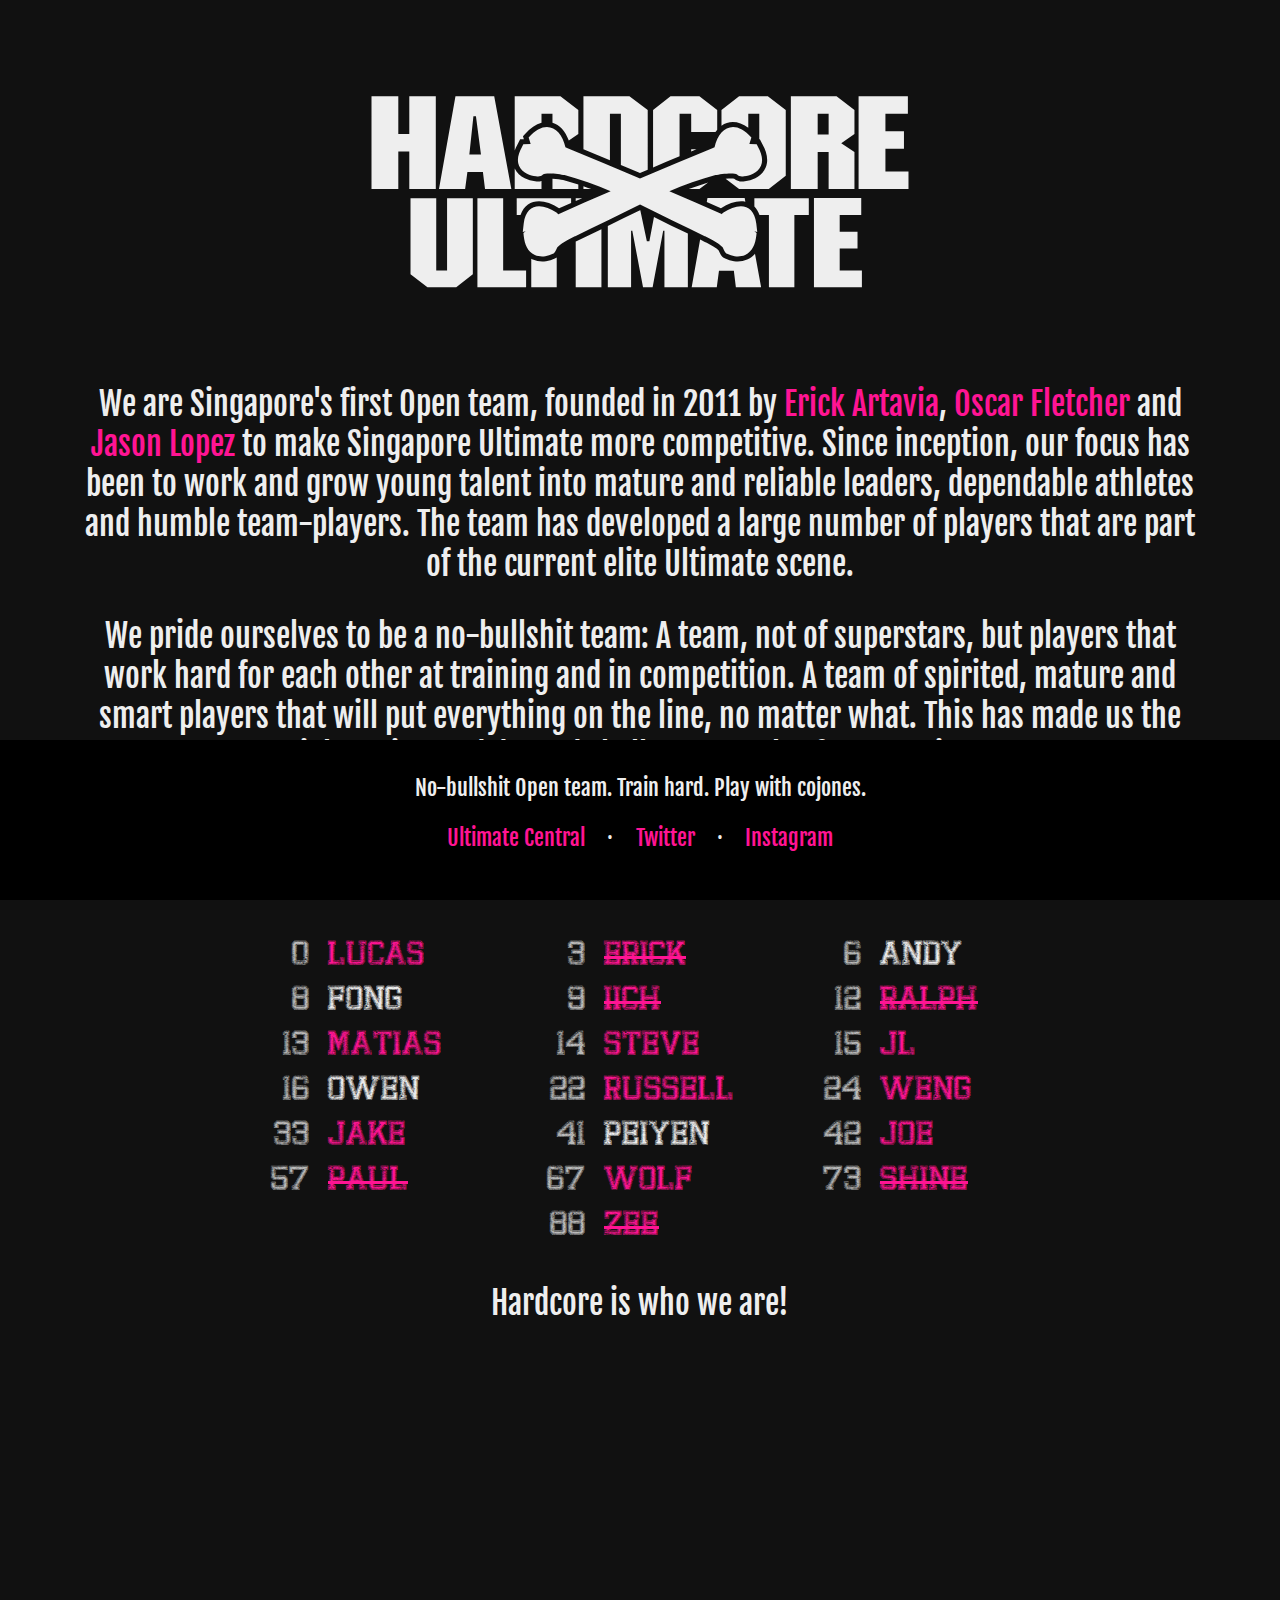
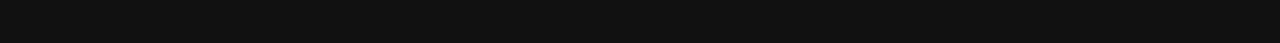
==== index.html @ 8d60739c "Added Joe #42" ====
<!DOCTYPE html>
<html lang="en">
	<head>
		<meta name="viewport" content="width=device-width">
		<meta charset="utf-8" />
		<title>Hardcore Ultimate</title>
		<link href="https://fonts.googleapis.com/css?family=Fjalla+One" rel="stylesheet">
		<style>
		@font-face {
			font-family: 'Bandung HardcoreGP';
			font-style: normal;
			font-weight: normal;
			src: local('Bandung HardcoreGP'), url('./fonts/Bandung Hardcore GP.woff') format('woff');
		}
		</style>
			
		<style>
			html {
				font-family: 'Fjalla One', 'Avenir Next', 'Helvetica Neue', 'Arial', sans-serif;
				background-color: #111;
				color: #eee;
				font-size: 1.125rem;
				line-height: 1.25;}
			@media screen and (min-width: 25rem) {html {font-size: 1.5rem;}}
			@media screen and (min-width: 40rem) {html {font-size: 2rem;}}
			body {
				margin-bottom: 10rem;}
			h1, h2 {
				font-family: "Bandung HardcoreGP";
				color: #bbb;
				font-weight: normal;}
			h2 {
				font-size: 2rem;
				margin: 1em 0 0.25em;}
			ul {
				list-style: none;
				margin: 0 auto;
				padding: 0;}
			li {
				margin: 0 auto;
				padding: 0;}
			a {
				color: deeppink;
				text-decoration: none;}
			
			.wrapper {
				text-align: center;
				width: 90%;
				max-width: 48rem;
				margin: 0 auto;}
			.footer {
				padding: 0.5em 0 1.5rem;
				font-size: 0.7em;
				background-color: #000;
				position: fixed;
				bottom: 0;
				left: 0;
				width: 100%;}
			
			.intro h1 {
				margin: 3rem 0;
				height: 6rem;
				background-image: url('./logo-header.svg');
				background-size: contain;
				background-repeat: no-repeat;
				background-position: center;
				color: transparent;}
			
			.roster ul {
				font-family: "Bandung HardcoreGP";
				font-weight: normal;
				font-size: 1.125rem;
				display: flex;
				justify-content: center;
				flex-wrap: wrap;
				text-align: left;
				max-width: 23em;}
			.roster li {
				margin: auto;
				width: 6em;
				vertical-align: bottom;}
			.roster .no {
				vertical-align: bottom;
				display: inline-block;
				width: 1.5em;
				text-align: right;
				color: #bbb;
				padding-right: 0.5em;}
			
			.footer ul {
				display: flex;
				justify-content: center;}
			.footer li {
				margin: 0;}
			.footer li:after {
				padding: 0 1em;
				content: "\00B7";}
			.footer li:last-child:after {
				content: "";
				padding: 0;}
				
		</style>
	</head>
	<body>
		<div class="wrapper intro">
			<h1>Hardcore Ultimate</h1>
			<p>We are Singapore's first Open team, founded in 2011 by <a href="http://ultimatecentral.com/u/erick-artavia">Erick Artavia</a>, <a href="http://ultimatecentral.com/u/oscar-fletcher">Oscar Fletcher</a> and <a href="http://ultimatecentral.com/u/jason-lopez">Jason Lopez</a> to make Singapore Ultimate more competitive. Since inception, our focus has been to work and grow young talent into mature and reliable leaders, dependable athletes and humble team-players. The team has developed a large number of players that are part of the current elite Ultimate scene.</p>
			<p>We pride ourselves to be a no-bullshit team: A team, not of superstars, but players that work hard for each other at training and in competition. A team of spirited, mature and smart players that will put everything on the line, no matter what. This has made us the tight, gritty and dogged challenger to play for or against.</p>
		</div>
		
		<div class="wrapper roster">
			<h2>2017 Roster</h2>
			<ul>
				<li><span class="no">0</span><a href="http://ultimatecentral.com/u/lucas-tiong">Lucas</a></li>
				<li><span class="no">3</span><a href="http://ultimatecentral.com/u/erick-artavia"><strike>Erick</strike></a></li>
				<li><span class="no">6</span>Andy</li>
				<li><span class="no">8</span>Fong</li>
				<li><span class="no">9</span><a href="http://ultimatecentral.com/u/iichiro-kawase"><strike>Iich</strike></a></li>
				<li><span class="no">12</span><a href="http://ultimatecentral.com/u/ralph-pay"><strike>Ralph</strike></a></li>
				<li><span class="no">13</span><a href="http://ultimatecentral.com/u/matias-autio">Matias</a></li>
				<li><span class="no">14</span><a href="http://ultimatecentral.com/u/steve-loh">Steve</a></li>
				<li><span class="no">15</span><a href="http://ultimatecentral.com/u/tan-jian-liang">JL</a></li>
				<li><span class="no">16</span>Owen</li>
				<li><span class="no">22</span><a href="http://ultimatecentral.com/u/russell-tay">Russell</a></li>
				<li><span class="no">24</span><a href="http://ultimatecentral.com/u/weng-howe-quah">Weng</a></li>
				<li><span class="no">33</span><a href="http://ultimatecentral.com/u/jake-bell">Jake</a></li>
				<li><span class="no">41</span>Peiyen</li>
				<li><span class="no">42</span><a href="http://ultimatecentral.com/u/dharanidharan-ramamurthy">Joe</a></li>
				<li><span class="no">57</span><a href="http://ultimatecentral.com/u/paul-riley"><strike>Paul</strike></a></li>
				<li><span class="no">67</span><a href="http://ultimatecentral.com/u/wolfgang-maehr">Wolf</a></li>
				<li><span class="no">73</span><a href="http://ultimatecentral.com/u/kevin-shine-lee"><strike>Shine</strike></a></li>
				<li><span class="no">88</span><a href="http://ultimatecentral.com/u/zebedee-abella"><strike>Zee</strike></a></li>
			</ul>
			<p>Hardcore is who we are!</p>
		</div>
		
		<div class="footer">
			<div class="wrapper">
				<p>No-bullshit Open team. Train hard. Play with cojones.</p>
				<ul>
					<li><a href="http://ultimatecentral.com/t/hardcore-ultimate-1">Ultimate Central</a></li>
					<li><a href="http://www.twitter.com/HCulti" target="_blank">Twitter</a></li>
					<li><a href="https://www.instagram.com/hardcore_ultimate/">Instagram</a></li>
				</ul>
			</div>
		</div>
	</body>
</html>
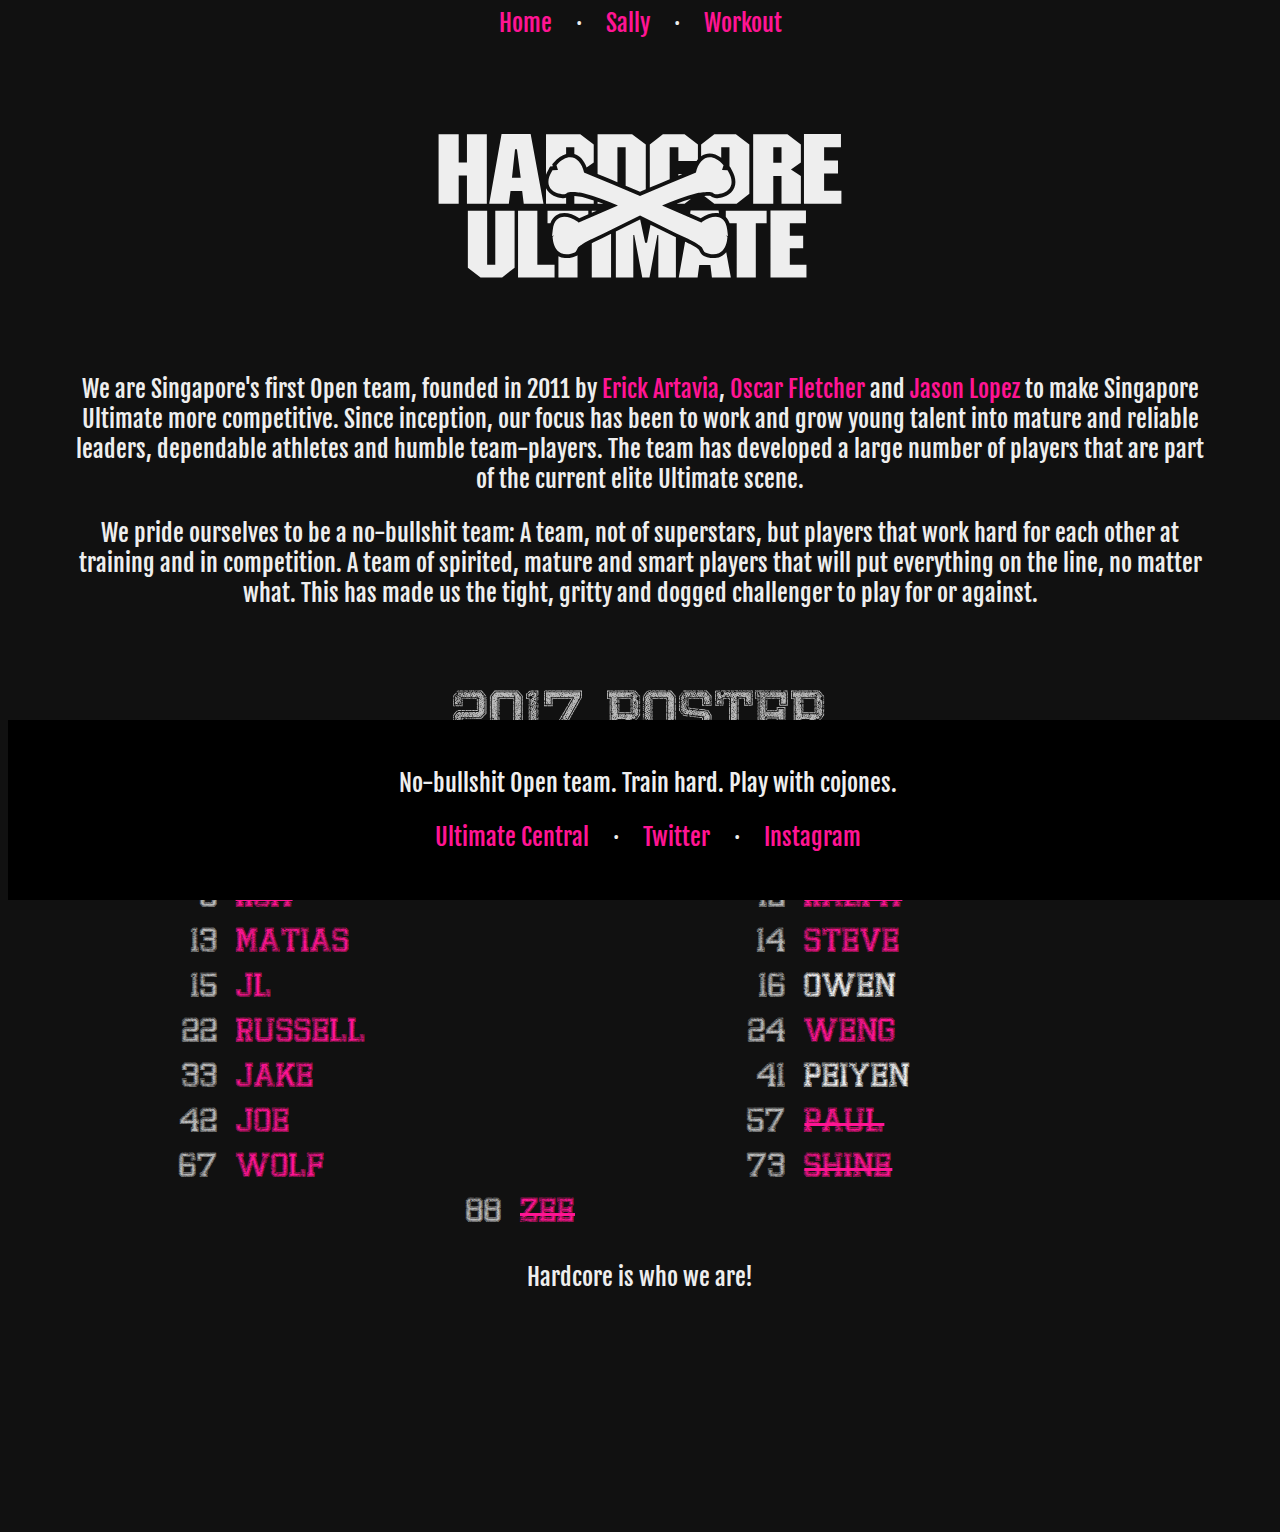
==== commit dee461bc: "added workout & sally" ====
--- a/index.html
+++ b/index.html
@@ -1,108 +1,20 @@
 <!DOCTYPE html>
 <html lang="en">
 	<head>
-		<meta name="viewport" content="width=device-width">
+		<!--<meta name="viewport" content="width=device-width, initial-scale=1">-->
 		<meta charset="utf-8" />
-		<title>Hardcore Ultimate</title>
+		<title>HC Ultimate</title>
 		<link href="https://fonts.googleapis.com/css?family=Fjalla+One" rel="stylesheet">
-		<style>
-		@font-face {
-			font-family: 'Bandung HardcoreGP';
-			font-style: normal;
-			font-weight: normal;
-			src: local('Bandung HardcoreGP'), url('./fonts/Bandung Hardcore GP.woff') format('woff');
-		}
-		</style>
-			
-		<style>
-			html {
-				font-family: 'Fjalla One', 'Avenir Next', 'Helvetica Neue', 'Arial', sans-serif;
-				background-color: #111;
-				color: #eee;
-				font-size: 1.125rem;
-				line-height: 1.25;}
-			@media screen and (min-width: 25rem) {html {font-size: 1.5rem;}}
-			@media screen and (min-width: 40rem) {html {font-size: 2rem;}}
-			body {
-				margin-bottom: 10rem;}
-			h1, h2 {
-				font-family: "Bandung HardcoreGP";
-				color: #bbb;
-				font-weight: normal;}
-			h2 {
-				font-size: 2rem;
-				margin: 1em 0 0.25em;}
-			ul {
-				list-style: none;
-				margin: 0 auto;
-				padding: 0;}
-			li {
-				margin: 0 auto;
-				padding: 0;}
-			a {
-				color: deeppink;
-				text-decoration: none;}
-			
-			.wrapper {
-				text-align: center;
-				width: 90%;
-				max-width: 48rem;
-				margin: 0 auto;}
-			.footer {
-				padding: 0.5em 0 1.5rem;
-				font-size: 0.7em;
-				background-color: #000;
-				position: fixed;
-				bottom: 0;
-				left: 0;
-				width: 100%;}
-			
-			.intro h1 {
-				margin: 3rem 0;
-				height: 6rem;
-				background-image: url('./logo-header.svg');
-				background-size: contain;
-				background-repeat: no-repeat;
-				background-position: center;
-				color: transparent;}
-			
-			.roster ul {
-				font-family: "Bandung HardcoreGP";
-				font-weight: normal;
-				font-size: 1.125rem;
-				display: flex;
-				justify-content: center;
-				flex-wrap: wrap;
-				text-align: left;
-				max-width: 23em;}
-			.roster li {
-				margin: auto;
-				width: 6em;
-				vertical-align: bottom;}
-			.roster .no {
-				vertical-align: bottom;
-				display: inline-block;
-				width: 1.5em;
-				text-align: right;
-				color: #bbb;
-				padding-right: 0.5em;}
-			
-			.footer ul {
-				display: flex;
-				justify-content: center;}
-			.footer li {
-				margin: 0;}
-			.footer li:after {
-				padding: 0 1em;
-				content: "\00B7";}
-			.footer li:last-child:after {
-				content: "";
-				padding: 0;}
-				
-		</style>
+		<link rel="stylesheet" href="main.css" />
 	</head>
 	<body>
 		<div class="wrapper intro">
+			<ul class="nav">
+				<li><a href="index.html" title="Home">Home</a></li>
+				<li><a href="sally.html" title="Home">Sally</a></li>
+				<li><a href="workout.html#hardcore are we" title="Workout">Workout</a></li>
+			</ul>
+
 			<h1>Hardcore Ultimate</h1>
 			<p>We are Singapore's first Open team, founded in 2011 by <a href="http://ultimatecentral.com/u/erick-artavia">Erick Artavia</a>, <a href="http://ultimatecentral.com/u/oscar-fletcher">Oscar Fletcher</a> and <a href="http://ultimatecentral.com/u/jason-lopez">Jason Lopez</a> to make Singapore Ultimate more competitive. Since inception, our focus has been to work and grow young talent into mature and reliable leaders, dependable athletes and humble team-players. The team has developed a large number of players that are part of the current elite Ultimate scene.</p>
 			<p>We pride ourselves to be a no-bullshit team: A team, not of superstars, but players that work hard for each other at training and in competition. A team of spirited, mature and smart players that will put everything on the line, no matter what. This has made us the tight, gritty and dogged challenger to play for or against.</p>
@@ -146,3 +58,6 @@
 		</div>
 	</body>
 </html>
+
+
+
--- a/main.css
+++ b/main.css
@@ -0,0 +1,120 @@
+@font-face {
+	font-family: 'Bandung HardcoreGP';
+	font-style: normal;
+	font-weight: normal;
+	src: local('Bandung HardcoreGP'), url('./fonts/Bandung%20Hardcore%20GP.woff') format('woff');
+}
+
+html {
+	font-family: 'Fjalla One', 'Avenir Next', 'Helvetica Neue', 'Arial', sans-serif;
+	background-color: #111;
+	color: #eee;
+	font-size: 24px;
+	line-height: 1.25;}
+body {
+	margin-bottom: 10rem;}
+h1, h2 {
+	color: #bbb;
+	font-weight: normal;}
+h2 {
+	font-family: "Bandung HardcoreGP";
+	font-size: 3rem;
+	margin: 1em 0 0.25em;}
+ul {
+	list-style: none;
+	margin: 0;
+	padding: 0;}
+li {
+	margin: 0;
+	padding: 0;}
+a {
+	color: deeppink;
+	text-decoration: none;}
+
+input {
+	width: 90%;
+	margin: 0 auto;
+	max-width: 18rem;
+	font-size: 1.5rem;
+	text-align: center;
+	background-color: #000;
+	border: 0;
+	border-radius: 0.25rem;
+	box-shadow: inset 0 0 0.125rem 0.125rem rgba(255, 255, 255, 0.2);
+	padding: 0.25em;
+	color: #fff;
+	text-transform: uppercase;}
+
+
+/* THEME */
+
+.wrapper {
+	text-align: center;
+	width: 90%;
+	max-width: 48rem;
+	margin: 0 auto;}
+.footer {
+	padding: 1rem 0 2rem;
+	background-color: #000;
+	position: fixed;
+	bottom: 0;
+	width: 100%;}
+
+.intro h1 {
+	margin: 4rem 0;
+	height: 6rem;
+	background-image: url('./logo-header.svg');
+	background-size: contain;
+	background-repeat: no-repeat;
+	background-position: center;
+	color: transparent;}
+
+.nav,
+.footer ul {
+	display: flex;
+	justify-content: center;}
+.nav li:after,
+.footer li:after {
+	padding: 0 1em;
+	content: "\00B7";}
+.nav li:last-child:after,
+.footer li:last-child:after {
+	content: "";
+	padding: 0;}
+
+/* INDEX */
+
+.roster ul {
+	font-family: "Bandung HardcoreGP";
+	font-weight: normal;
+	font-size: 1.5rem;
+	display: flex;
+	justify-content: center;
+	flex-wrap: wrap;
+	text-align: left;}
+.roster li {
+	margin: auto;
+	width: 16rem;
+	vertical-align: bottom;}
+.roster .no {
+	vertical-align: bottom;
+	display: inline-block;
+	width: 1.5em;
+	text-align: right;
+	color: #bbb;
+	padding-right: 0.5em;}
+
+/* WORKOUT */
+
+#exercise {
+	width: 10em;
+	margin: 3rem auto 0;
+	font-size: 1.5em;
+	text-align: left;}
+#exercise li {
+	margin-bottom: 0.25em;}
+#exercise .letter {
+	display: inline-block;
+	width: 2em;}
+#exercise .exercise {
+	font-weight: 100;}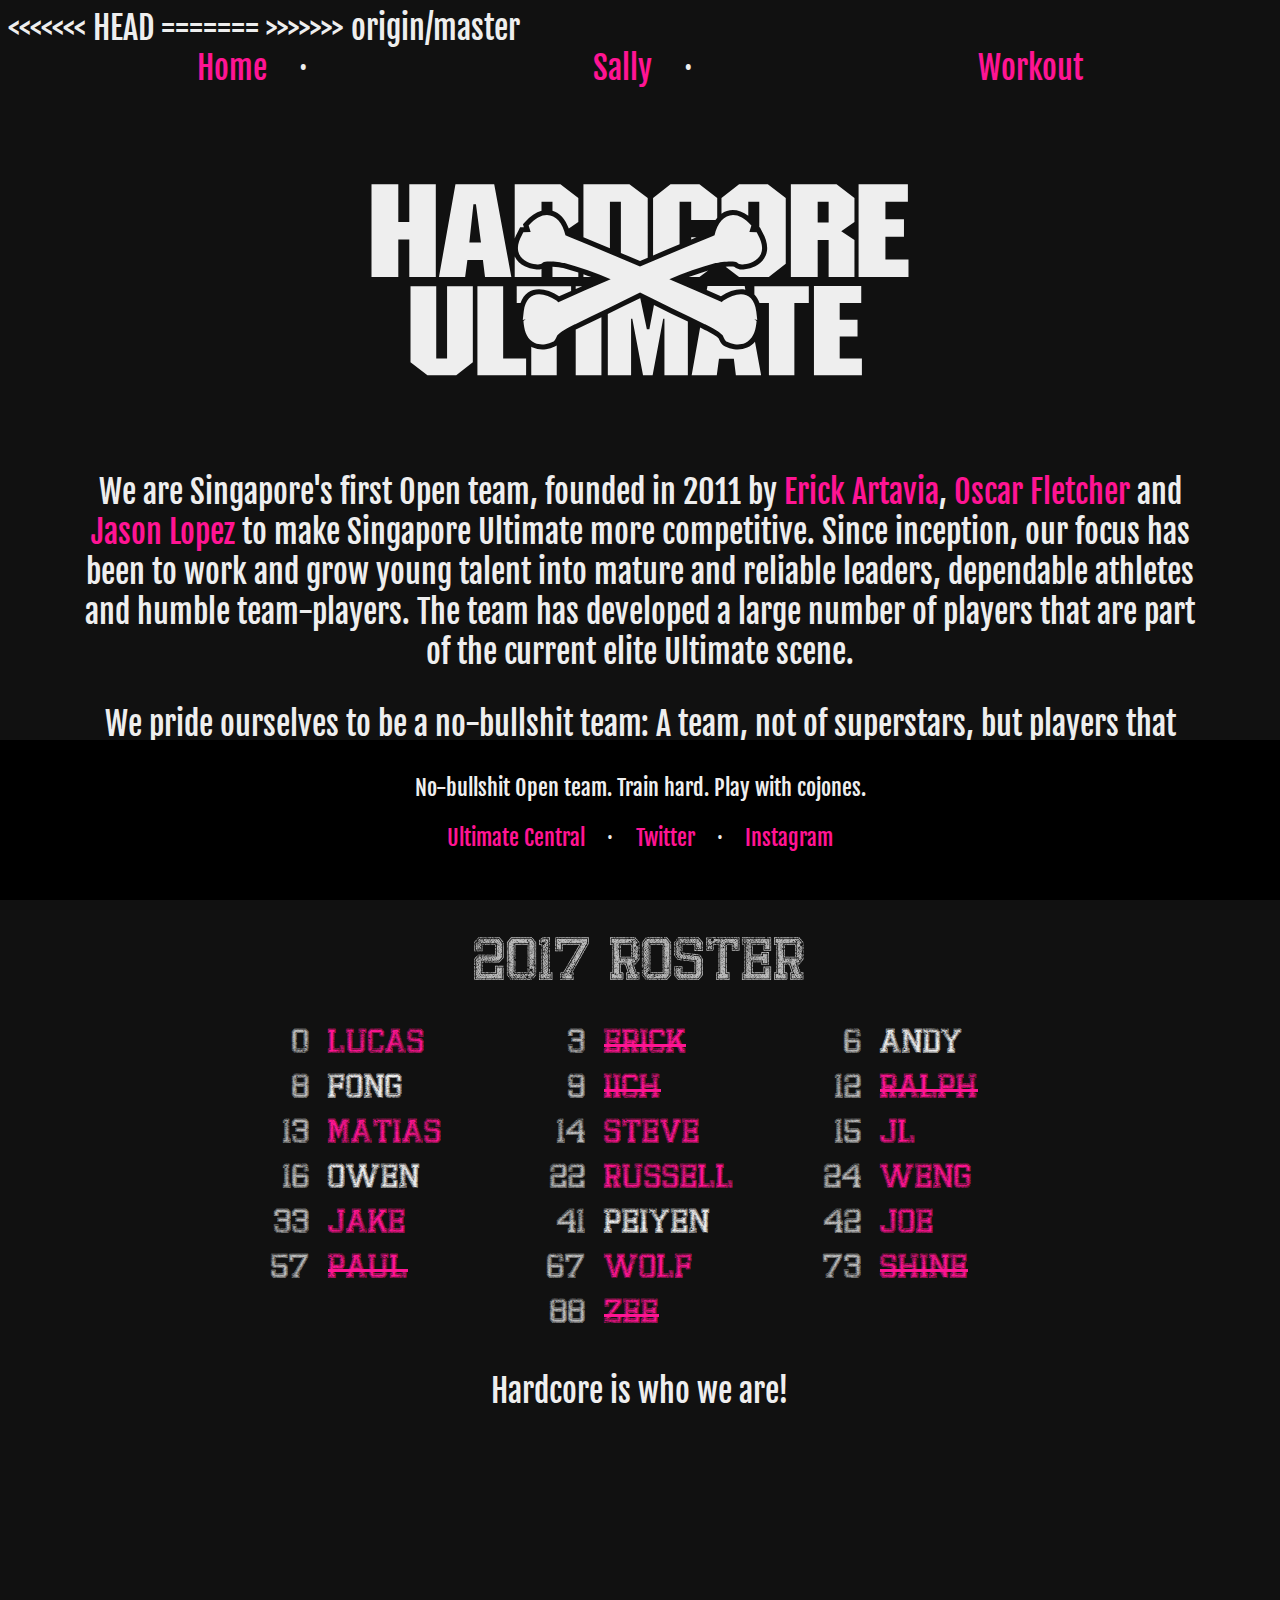
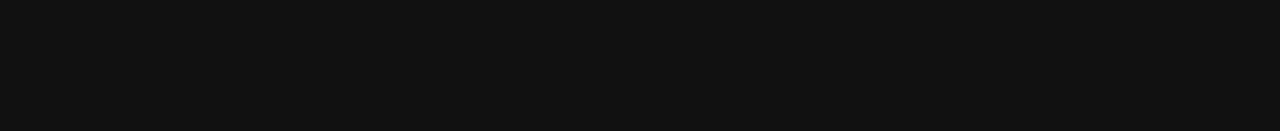
==== commit 12f27444: "Merge remote-tracking branch 'origin/master'" ====
--- a/index.html
+++ b/index.html
@@ -1,11 +1,109 @@
 <!DOCTYPE html>
 <html lang="en">
 	<head>
-		<!--<meta name="viewport" content="width=device-width, initial-scale=1">-->
+		<meta name="viewport" content="width=device-width">
 		<meta charset="utf-8" />
 		<title>HC Ultimate</title>
 		<link href="https://fonts.googleapis.com/css?family=Fjalla+One" rel="stylesheet">
+<<<<<<< HEAD
 		<link rel="stylesheet" href="main.css" />
+=======
+		<style>
+		@font-face {
+			font-family: 'Bandung HardcoreGP';
+			font-style: normal;
+			font-weight: normal;
+			src: local('Bandung HardcoreGP'), url('./fonts/Bandung Hardcore GP.woff') format('woff');
+		}
+		</style>
+			
+		<style>
+			html {
+				font-family: 'Fjalla One', 'Avenir Next', 'Helvetica Neue', 'Arial', sans-serif;
+				background-color: #111;
+				color: #eee;
+				font-size: 1.125rem;
+				line-height: 1.25;}
+			@media screen and (min-width: 25rem) {html {font-size: 1.5rem;}}
+			@media screen and (min-width: 40rem) {html {font-size: 2rem;}}
+			body {
+				margin-bottom: 10rem;}
+			h1, h2 {
+				font-family: "Bandung HardcoreGP";
+				color: #bbb;
+				font-weight: normal;}
+			h2 {
+				font-size: 2rem;
+				margin: 1em 0 0.25em;}
+			ul {
+				list-style: none;
+				margin: 0 auto;
+				padding: 0;}
+			li {
+				margin: 0 auto;
+				padding: 0;}
+			a {
+				color: deeppink;
+				text-decoration: none;}
+			
+			.wrapper {
+				text-align: center;
+				width: 90%;
+				max-width: 48rem;
+				margin: 0 auto;}
+			.footer {
+				padding: 0.5em 0 1.5rem;
+				font-size: 0.7em;
+				background-color: #000;
+				position: fixed;
+				bottom: 0;
+				left: 0;
+				width: 100%;}
+			
+			.intro h1 {
+				margin: 3rem 0;
+				height: 6rem;
+				background-image: url('./logo-header.svg');
+				background-size: contain;
+				background-repeat: no-repeat;
+				background-position: center;
+				color: transparent;}
+			
+			.roster ul {
+				font-family: "Bandung HardcoreGP";
+				font-weight: normal;
+				font-size: 1.125rem;
+				display: flex;
+				justify-content: center;
+				flex-wrap: wrap;
+				text-align: left;
+				max-width: 23em;}
+			.roster li {
+				margin: auto;
+				width: 6em;
+				vertical-align: bottom;}
+			.roster .no {
+				vertical-align: bottom;
+				display: inline-block;
+				width: 1.5em;
+				text-align: right;
+				color: #bbb;
+				padding-right: 0.5em;}
+			
+			.footer ul {
+				display: flex;
+				justify-content: center;}
+			.footer li {
+				margin: 0;}
+			.footer li:after {
+				padding: 0 1em;
+				content: "\00B7";}
+			.footer li:last-child:after {
+				content: "";
+				padding: 0;}
+				
+		</style>
+>>>>>>> origin/master
 	</head>
 	<body>
 		<div class="wrapper intro">
@@ -58,6 +156,3 @@
 		</div>
 	</body>
 </html>
-
-
-
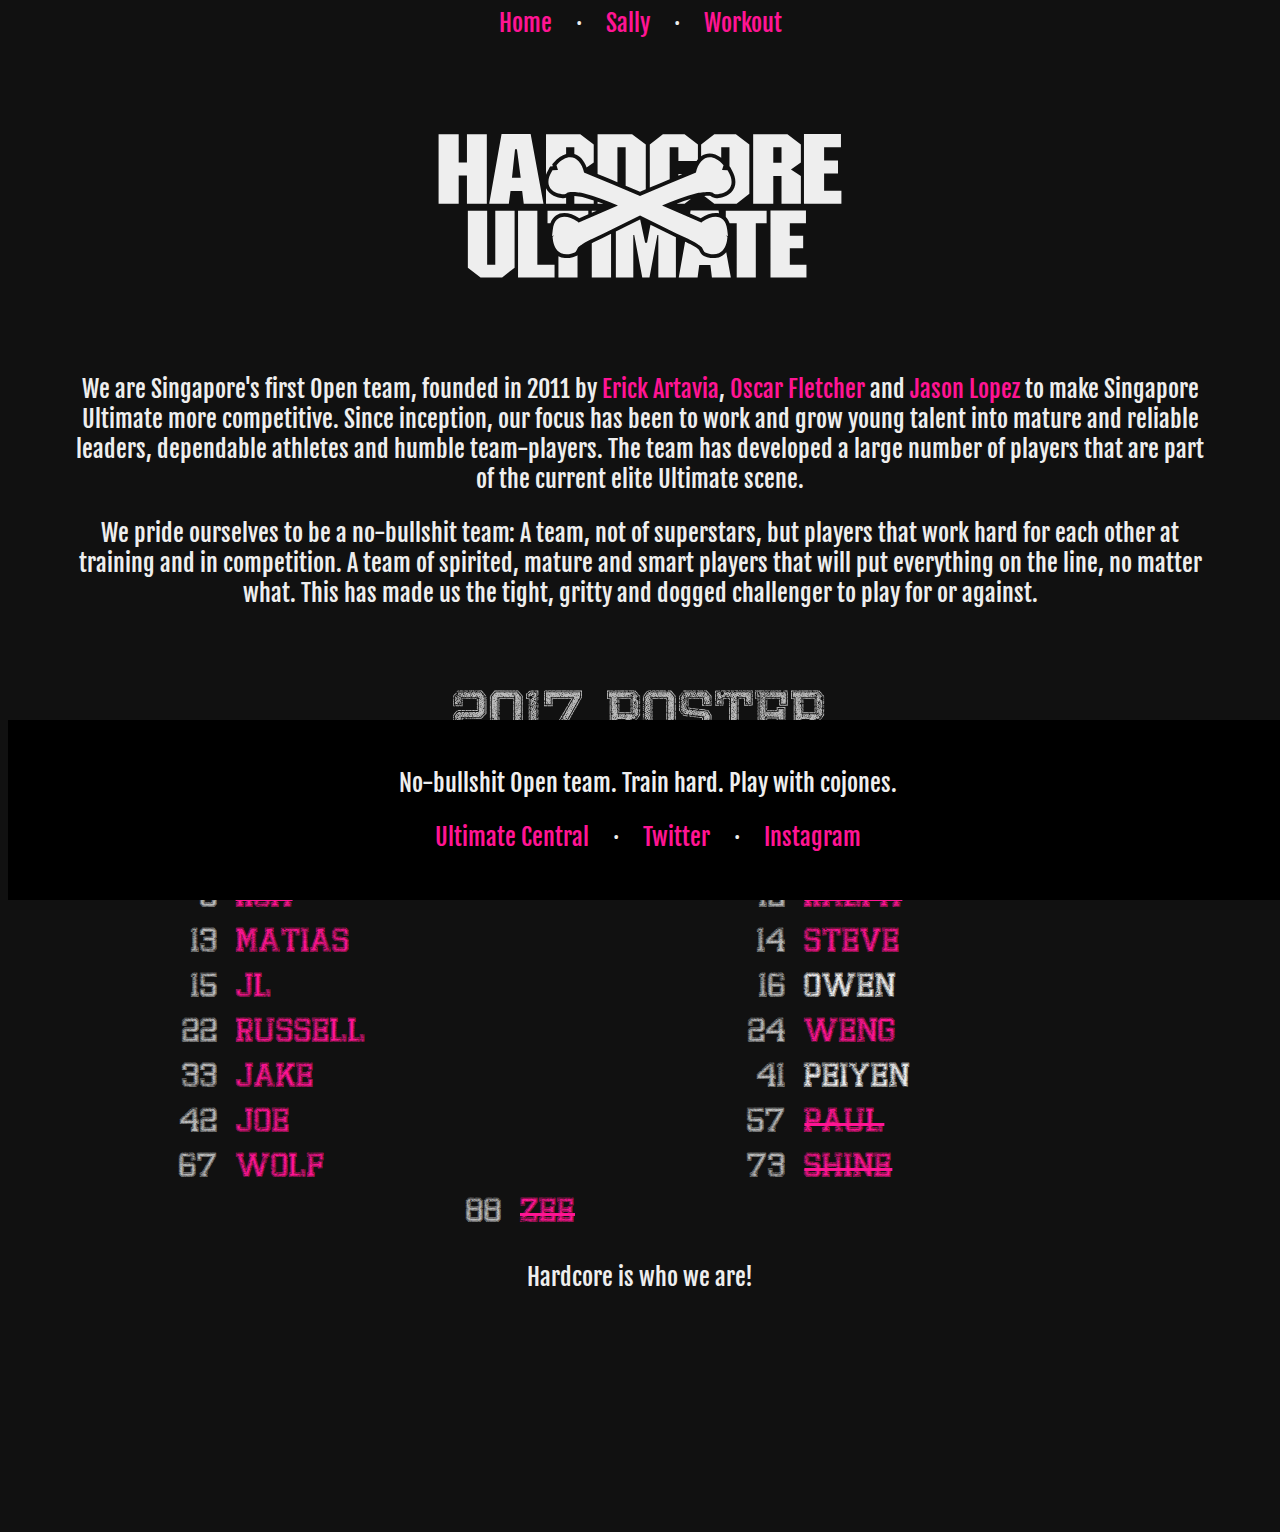
==== commit 0289e397: "fixed merge" ====
--- a/index.html
+++ b/index.html
@@ -5,105 +5,7 @@
 		<meta charset="utf-8" />
 		<title>HC Ultimate</title>
 		<link href="https://fonts.googleapis.com/css?family=Fjalla+One" rel="stylesheet">
-<<<<<<< HEAD
 		<link rel="stylesheet" href="main.css" />
-=======
-		<style>
-		@font-face {
-			font-family: 'Bandung HardcoreGP';
-			font-style: normal;
-			font-weight: normal;
-			src: local('Bandung HardcoreGP'), url('./fonts/Bandung Hardcore GP.woff') format('woff');
-		}
-		</style>
-			
-		<style>
-			html {
-				font-family: 'Fjalla One', 'Avenir Next', 'Helvetica Neue', 'Arial', sans-serif;
-				background-color: #111;
-				color: #eee;
-				font-size: 1.125rem;
-				line-height: 1.25;}
-			@media screen and (min-width: 25rem) {html {font-size: 1.5rem;}}
-			@media screen and (min-width: 40rem) {html {font-size: 2rem;}}
-			body {
-				margin-bottom: 10rem;}
-			h1, h2 {
-				font-family: "Bandung HardcoreGP";
-				color: #bbb;
-				font-weight: normal;}
-			h2 {
-				font-size: 2rem;
-				margin: 1em 0 0.25em;}
-			ul {
-				list-style: none;
-				margin: 0 auto;
-				padding: 0;}
-			li {
-				margin: 0 auto;
-				padding: 0;}
-			a {
-				color: deeppink;
-				text-decoration: none;}
-			
-			.wrapper {
-				text-align: center;
-				width: 90%;
-				max-width: 48rem;
-				margin: 0 auto;}
-			.footer {
-				padding: 0.5em 0 1.5rem;
-				font-size: 0.7em;
-				background-color: #000;
-				position: fixed;
-				bottom: 0;
-				left: 0;
-				width: 100%;}
-			
-			.intro h1 {
-				margin: 3rem 0;
-				height: 6rem;
-				background-image: url('./logo-header.svg');
-				background-size: contain;
-				background-repeat: no-repeat;
-				background-position: center;
-				color: transparent;}
-			
-			.roster ul {
-				font-family: "Bandung HardcoreGP";
-				font-weight: normal;
-				font-size: 1.125rem;
-				display: flex;
-				justify-content: center;
-				flex-wrap: wrap;
-				text-align: left;
-				max-width: 23em;}
-			.roster li {
-				margin: auto;
-				width: 6em;
-				vertical-align: bottom;}
-			.roster .no {
-				vertical-align: bottom;
-				display: inline-block;
-				width: 1.5em;
-				text-align: right;
-				color: #bbb;
-				padding-right: 0.5em;}
-			
-			.footer ul {
-				display: flex;
-				justify-content: center;}
-			.footer li {
-				margin: 0;}
-			.footer li:after {
-				padding: 0 1em;
-				content: "\00B7";}
-			.footer li:last-child:after {
-				content: "";
-				padding: 0;}
-				
-		</style>
->>>>>>> origin/master
 	</head>
 	<body>
 		<div class="wrapper intro">
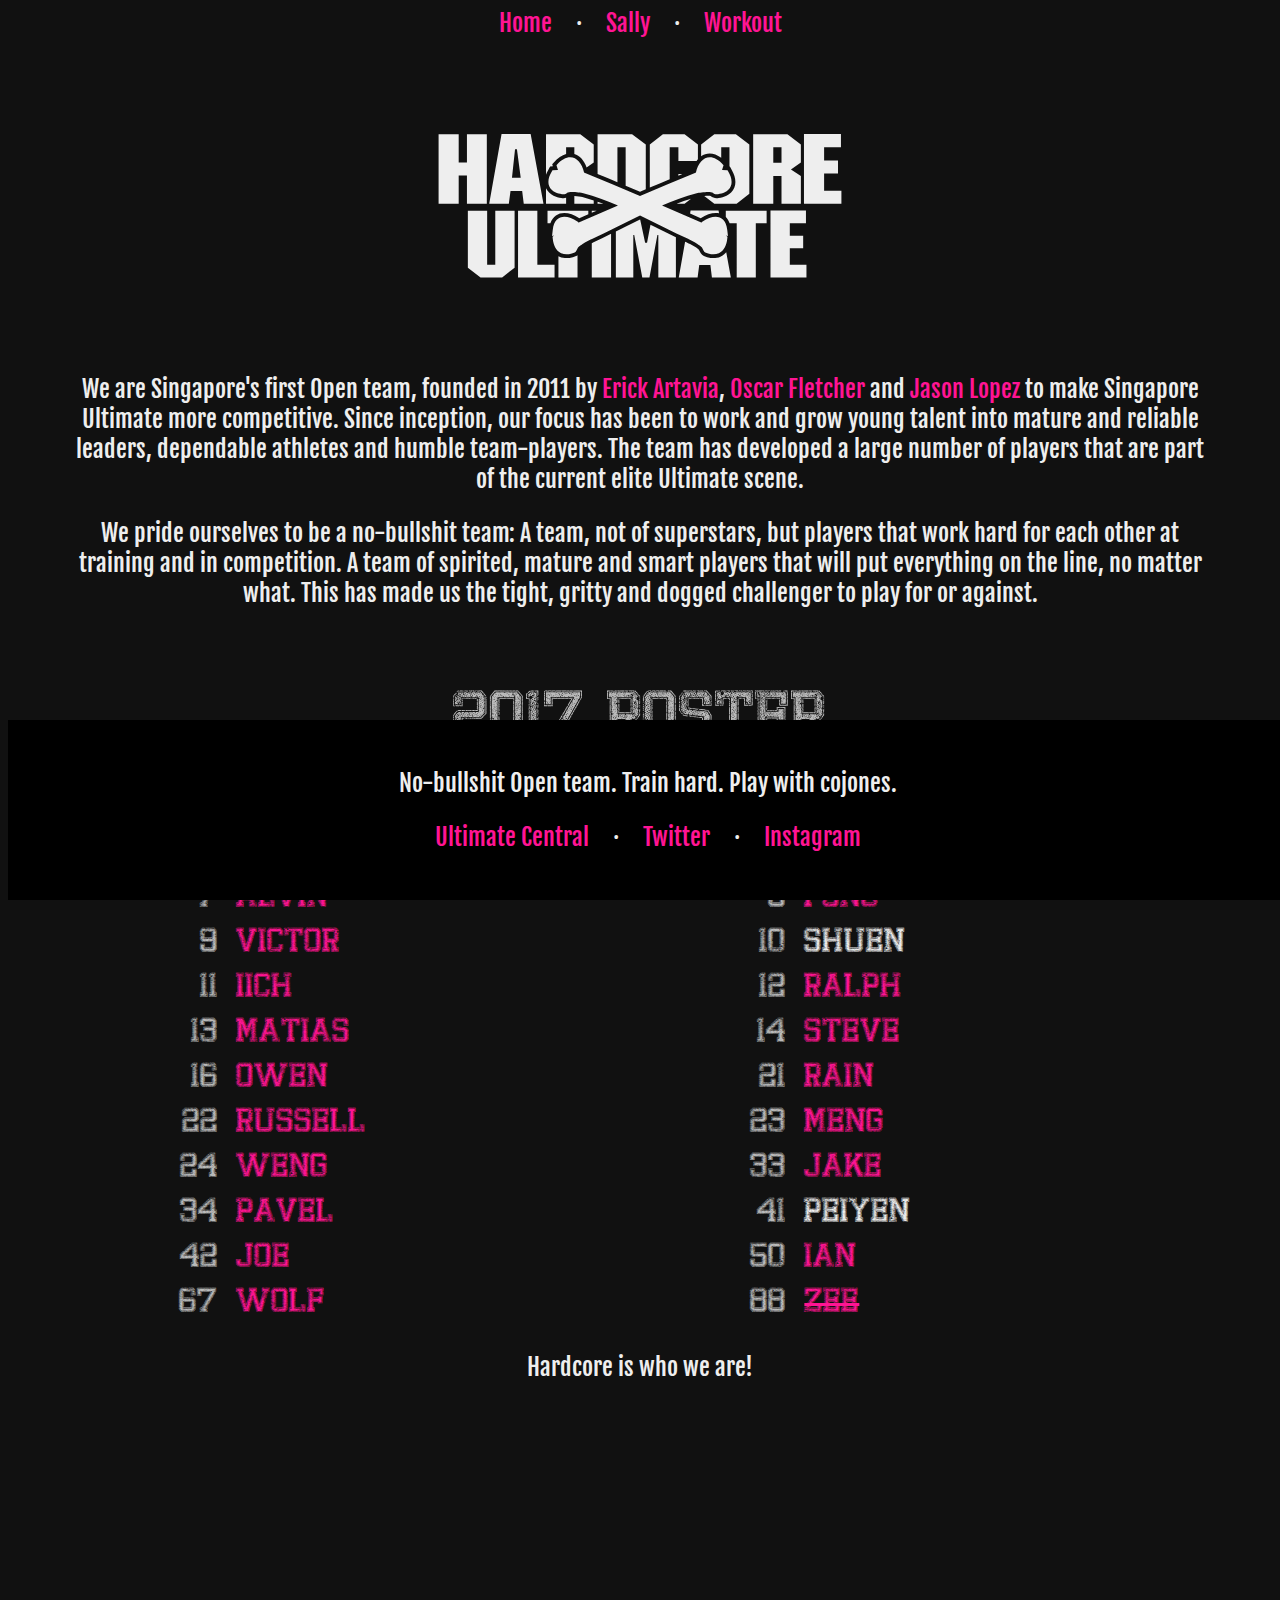
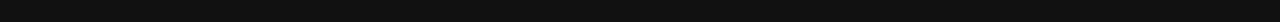
==== commit 69cda46f: "updated roster" ====
--- a/index.html
+++ b/index.html
@@ -1,7 +1,6 @@
 <!DOCTYPE html>
 <html lang="en">
 	<head>
-		<meta name="viewport" content="width=device-width">
 		<meta charset="utf-8" />
 		<title>HC Ultimate</title>
 		<link href="https://fonts.googleapis.com/css?family=Fjalla+One" rel="stylesheet">
@@ -24,23 +23,28 @@
 			<h2>2017 Roster</h2>
 			<ul>
 				<li><span class="no">0</span><a href="http://ultimatecentral.com/u/lucas-tiong">Lucas</a></li>
-				<li><span class="no">3</span><a href="http://ultimatecentral.com/u/erick-artavia"><strike>Erick</strike></a></li>
+				<li><span class="no">3</span><a href="http://ultimatecentral.com/u/erick-artavia">Erick</a></li>
+				<li><span class="no">4</span><a href="http://ultimatecentral.com/u/tan-jian-liang">JL</a></li>
 				<li><span class="no">6</span>Andy</li>
-				<li><span class="no">8</span>Fong</li>
-				<li><span class="no">9</span><a href="http://ultimatecentral.com/u/iichiro-kawase"><strike>Iich</strike></a></li>
-				<li><span class="no">12</span><a href="http://ultimatecentral.com/u/ralph-pay"><strike>Ralph</strike></a></li>
+				<li><span class="no">7</span><a href="http://ultimatecentral.com/u/alvin-song">Alvin</a></li>
+				<li><span class="no">8</span><a href="http://ultimatecentral.com/u/yu-fong-leong">Fong</a></li>
+				<li><span class="no">9</span><a href="http://ultimatecentral.com/en_sg/u/victor-tan-1">Victor</a></li>
+				<li><span class="no">10</span>Shuen</li>
+				<li><span class="no">11</span><a href="http://ultimatecentral.com/u/iichiro-kawase">Iich</a></li>
+				<li><span class="no">12</span><a href="http://ultimatecentral.com/u/ralph-pay">Ralph</a></li>
 				<li><span class="no">13</span><a href="http://ultimatecentral.com/u/matias-autio">Matias</a></li>
 				<li><span class="no">14</span><a href="http://ultimatecentral.com/u/steve-loh">Steve</a></li>
-				<li><span class="no">15</span><a href="http://ultimatecentral.com/u/tan-jian-liang">JL</a></li>
-				<li><span class="no">16</span>Owen</li>
+				<li><span class="no">16</span><a href="http://ultimatecentral.com/u/owen-lim">Owen</a></li>
+				<li><span class="no">21</span><a href="http://ultimatecentral.com/u/rainier-nino-simeon">Rain</a></li>
 				<li><span class="no">22</span><a href="http://ultimatecentral.com/u/russell-tay">Russell</a></li>
+				<li><span class="no">23</span><a href="http://ultimatecentral.com/u/meng-heng-chua">Meng</a></li>
 				<li><span class="no">24</span><a href="http://ultimatecentral.com/u/weng-howe-quah">Weng</a></li>
 				<li><span class="no">33</span><a href="http://ultimatecentral.com/u/jake-bell">Jake</a></li>
+				<li><span class="no">34</span><a href="http://ultimatecentral.com/u/pavel-dmitriev">Pavel</a></li>
 				<li><span class="no">41</span>Peiyen</li>
 				<li><span class="no">42</span><a href="http://ultimatecentral.com/u/dharanidharan-ramamurthy">Joe</a></li>
-				<li><span class="no">57</span><a href="http://ultimatecentral.com/u/paul-riley"><strike>Paul</strike></a></li>
+				<li><span class="no">50</span><a href="http://ultimatecentral.com/u/ian-koh">Ian</a></li>
 				<li><span class="no">67</span><a href="http://ultimatecentral.com/u/wolfgang-maehr">Wolf</a></li>
-				<li><span class="no">73</span><a href="http://ultimatecentral.com/u/kevin-shine-lee"><strike>Shine</strike></a></li>
 				<li><span class="no">88</span><a href="http://ultimatecentral.com/u/zebedee-abella"><strike>Zee</strike></a></li>
 			</ul>
 			<p>Hardcore is who we are!</p>
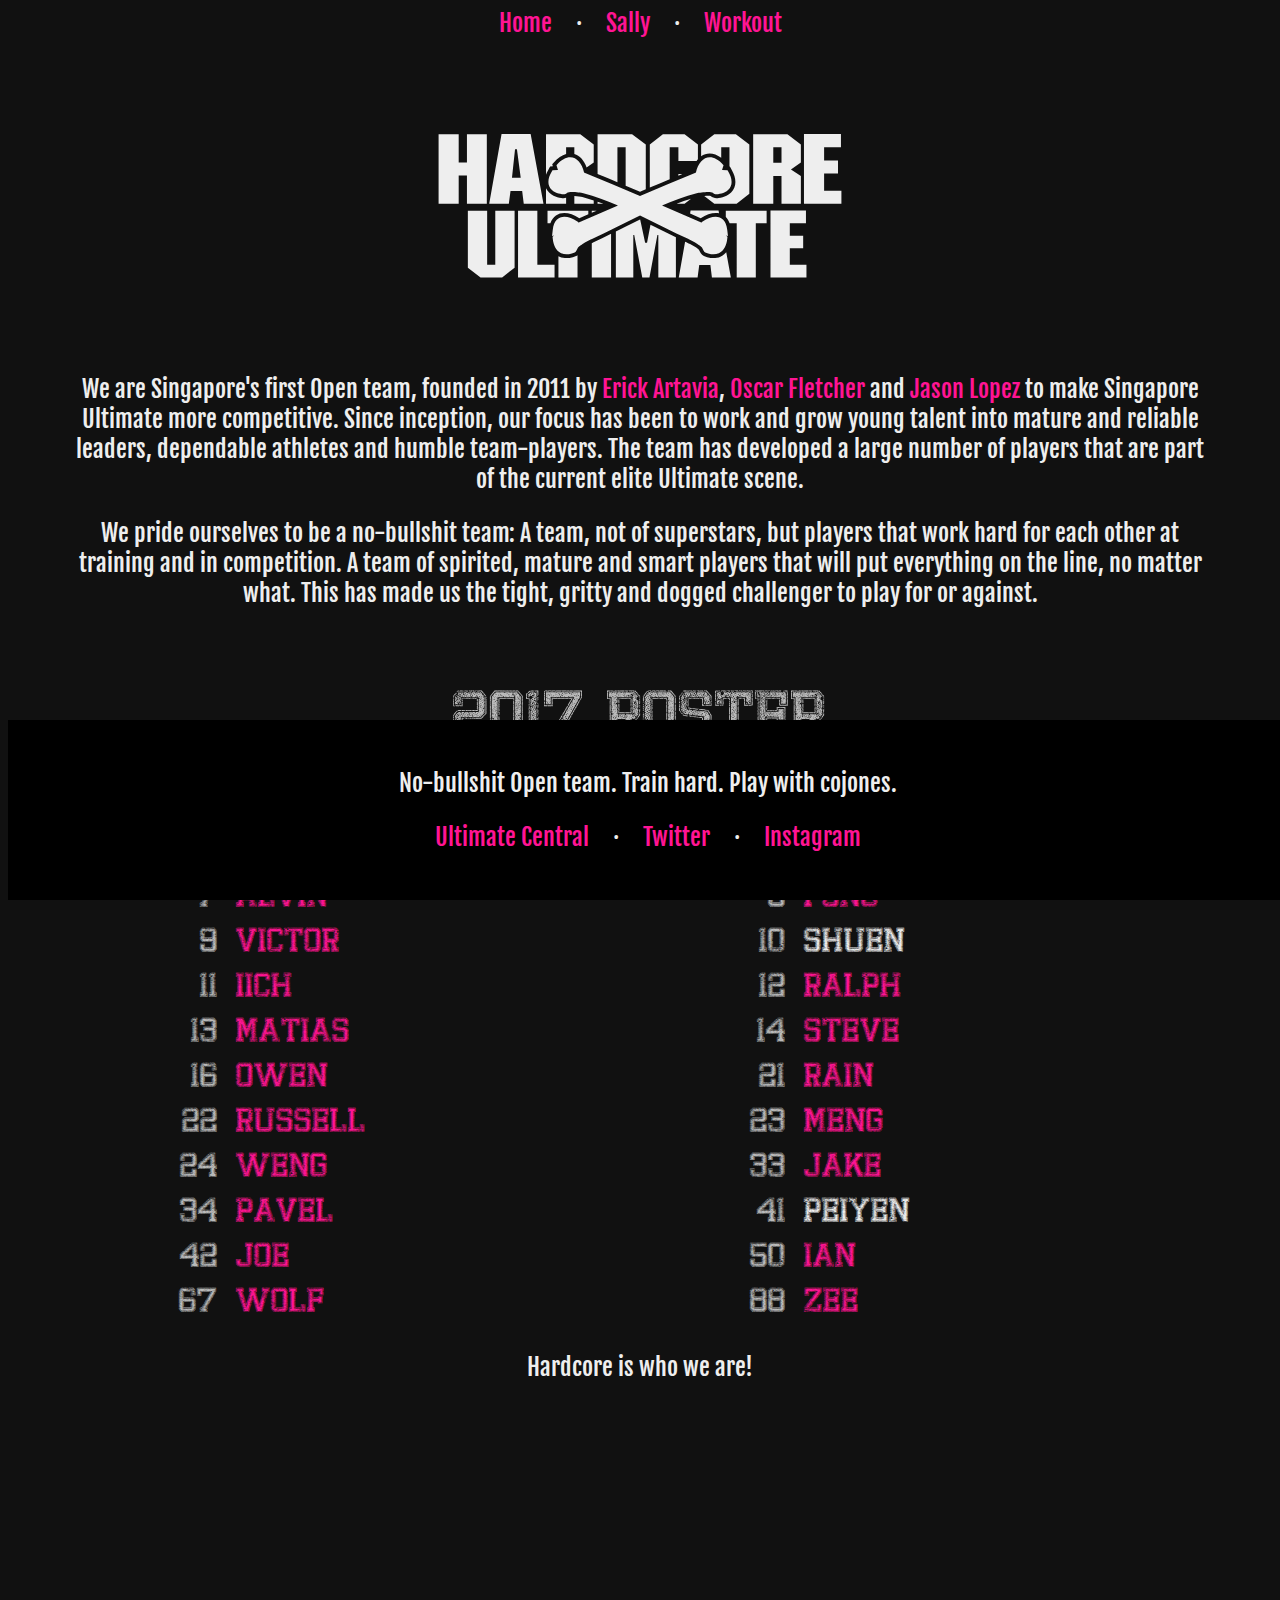
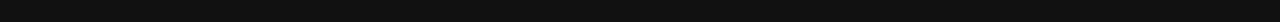
==== commit bdfcf228: "removed Zee's strike." ====
--- a/index.html
+++ b/index.html
@@ -45,7 +45,7 @@
 				<li><span class="no">42</span><a href="http://ultimatecentral.com/u/dharanidharan-ramamurthy">Joe</a></li>
 				<li><span class="no">50</span><a href="http://ultimatecentral.com/u/ian-koh">Ian</a></li>
 				<li><span class="no">67</span><a href="http://ultimatecentral.com/u/wolfgang-maehr">Wolf</a></li>
-				<li><span class="no">88</span><a href="http://ultimatecentral.com/u/zebedee-abella"><strike>Zee</strike></a></li>
+				<li><span class="no">88</span><a href="http://ultimatecentral.com/u/zebedee-abella">Zee</a></li>
 			</ul>
 			<p>Hardcore is who we are!</p>
 		</div>
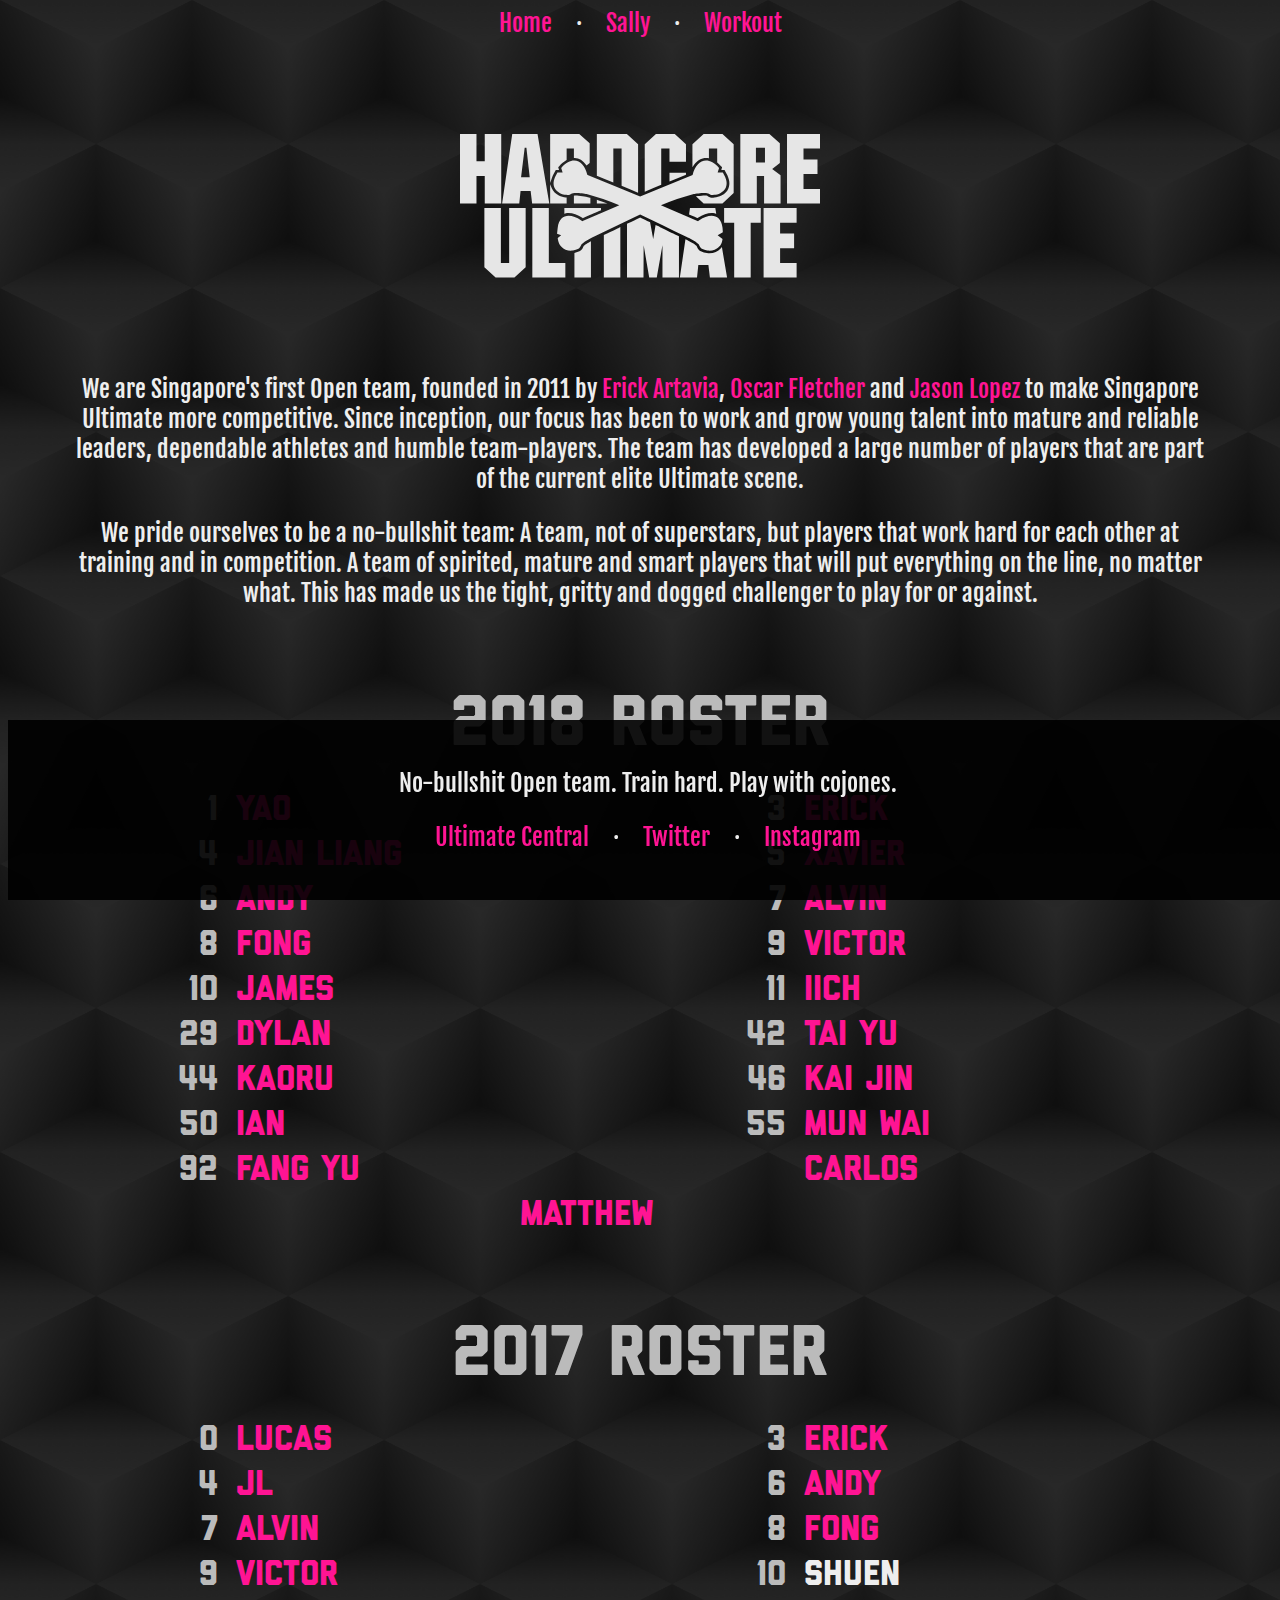
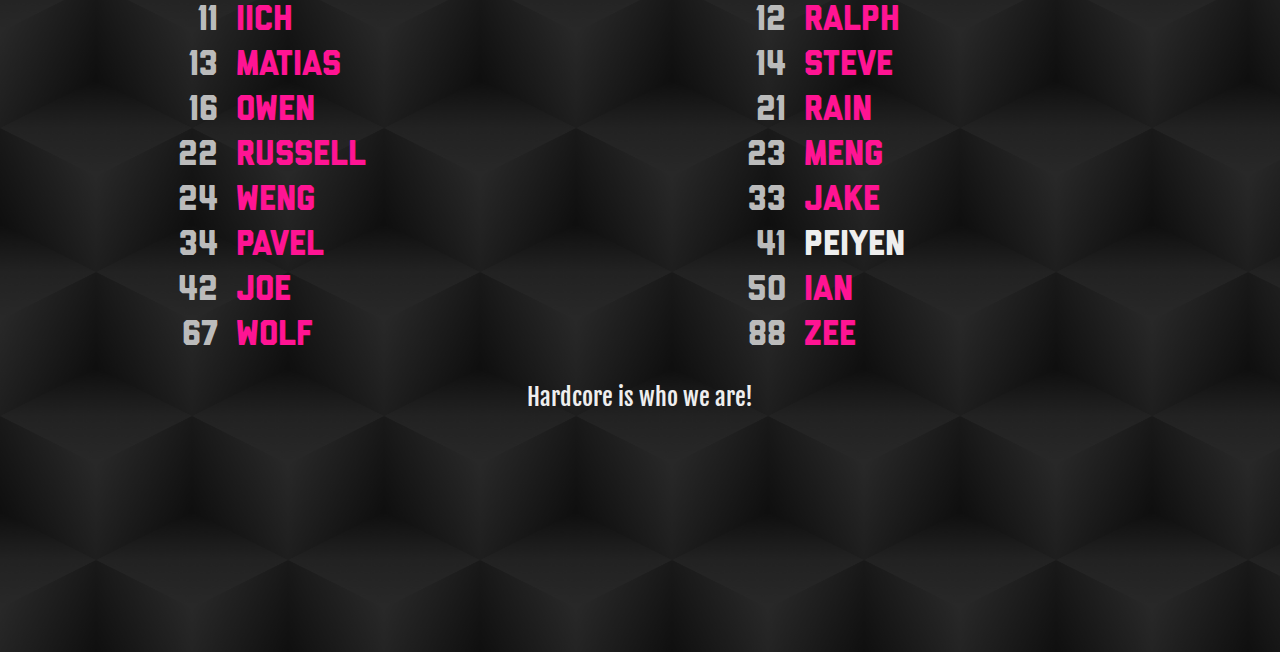
==== commit 55438027: "added 2018 roster" ====
--- a/index.html
+++ b/index.html
@@ -15,37 +15,59 @@
 			</ul>
 
 			<h1>Hardcore Ultimate</h1>
-			<p>We are Singapore's first Open team, founded in 2011 by <a href="http://ultimatecentral.com/u/erick-artavia">Erick Artavia</a>, <a href="http://ultimatecentral.com/u/oscar-fletcher">Oscar Fletcher</a> and <a href="http://ultimatecentral.com/u/jason-lopez">Jason Lopez</a> to make Singapore Ultimate more competitive. Since inception, our focus has been to work and grow young talent into mature and reliable leaders, dependable athletes and humble team-players. The team has developed a large number of players that are part of the current elite Ultimate scene.</p>
+			<p>We are Singapore's first Open team, founded in 2011 by <a href="https://ultimatecentral.com/u/erick-artavia">Erick Artavia</a>, <a href="https://ultimatecentral.com/u/oscar-fletcher">Oscar Fletcher</a> and <a href="https://ultimatecentral.com/u/jason-lopez">Jason Lopez</a> to make Singapore Ultimate more competitive. Since inception, our focus has been to work and grow young talent into mature and reliable leaders, dependable athletes and humble team-players. The team has developed a large number of players that are part of the current elite Ultimate scene.</p>
 			<p>We pride ourselves to be a no-bullshit team: A team, not of superstars, but players that work hard for each other at training and in competition. A team of spirited, mature and smart players that will put everything on the line, no matter what. This has made us the tight, gritty and dogged challenger to play for or against.</p>
 		</div>
 		
 		<div class="wrapper roster">
+			<h2>2018 Roster</h2>
+			<ul>
+				<li><span class="no">1</span><a href="https://ultimatecentral.com/u/ah-yao">Yao</a></li>
+				<li><span class="no">3</span><a href="https://ultimatecentral.com/u/erick-artavia">Erick</a></li>
+				<li><span class="no">4</span><a href="https://ultimatecentral.com/u/tan-jian-liang">Jian Liang</a></li>
+				<li><span class="no">5</span><a href="https://ultimatecentral.com/u/lucas-tiong">Xavier</a></li>
+				<li><span class="no">6</span><a href="https://ultimatecentral.com/u/andy-huang-3">Andy</a></li>
+				<li><span class="no">7</span><a href="https://ultimatecentral.com/u/alvin-song">Alvin</a></li>
+				<li><span class="no">8</span><a href="https://ultimatecentral.com/u/yu-fong-leong">Fong</a></li>
+				<li><span class="no">9</span><a href="https://ultimatecentral.com/u/victor-tan-1">Victor</a></li>
+				<li><span class="no">10</span><a href="https://ultimatecentral.com/u/">James</a></li>
+				<li><span class="no">11</span><a href="https://ultimatecentral.com/u/iichiro-kawase">Iich</a></li>
+				<li><span class="no">29</span><a href="https://ultimatecentral.com/u/dylan-chia">Dylan</a></li>
+				<li><span class="no">42</span><a href="https://ultimatecentral.com/u/tai-yu-lee">Tai Yu</a></li>
+				<li><span class="no">44</span><a href="https://ultimatecentral.com/u/kaoru-shigeno">Kaoru</a></li>
+				<li><span class="no">46</span><a href="https://ultimatecentral.com/u/">Kai Jin</a></li>
+				<li><span class="no">50</span><a href="https://ultimatecentral.com/u/ian-koh">Ian</a></li>
+				<li><span class="no">55</span><a href="https://ultimatecentral.com/u/">Mun Wai</a></li>
+				<li><span class="no">92</span><a href="https://ultimatecentral.com/u/hoo-fang-yu">Fang Yu</a></li>
+				<li><span class="no"></span><a href="https://ultimatecentral.com/u/carlos-molo">Carlos</a></li>
+				<li><span class="no"></span><a href="https://ultimatecentral.com/u/matthew-ng-hok-shan">Matthew</a></li>
+			</ul>
 			<h2>2017 Roster</h2>
 			<ul>
-				<li><span class="no">0</span><a href="http://ultimatecentral.com/u/lucas-tiong">Lucas</a></li>
-				<li><span class="no">3</span><a href="http://ultimatecentral.com/u/erick-artavia">Erick</a></li>
-				<li><span class="no">4</span><a href="http://ultimatecentral.com/u/tan-jian-liang">JL</a></li>
-				<li><span class="no">6</span>Andy</li>
-				<li><span class="no">7</span><a href="http://ultimatecentral.com/u/alvin-song">Alvin</a></li>
-				<li><span class="no">8</span><a href="http://ultimatecentral.com/u/yu-fong-leong">Fong</a></li>
-				<li><span class="no">9</span><a href="http://ultimatecentral.com/en_sg/u/victor-tan-1">Victor</a></li>
+				<li><span class="no">0</span><a href="https://ultimatecentral.com/u/lucas-tiong">Lucas</a></li>
+				<li><span class="no">3</span><a href="https://ultimatecentral.com/u/erick-artavia">Erick</a></li>
+				<li><span class="no">4</span><a href="https://ultimatecentral.com/u/tan-jian-liang">JL</a></li>
+				<li><span class="no">6</span><a href="https://ultimatecentral.com/en_gb/u/andy-huang-3">Andy</a></li>
+				<li><span class="no">7</span><a href="https://ultimatecentral.com/u/alvin-song">Alvin</a></li>
+				<li><span class="no">8</span><a href="https://ultimatecentral.com/u/yu-fong-leong">Fong</a></li>
+				<li><span class="no">9</span><a href="https://ultimatecentral.com/en_sg/u/victor-tan-1">Victor</a></li>
 				<li><span class="no">10</span>Shuen</li>
-				<li><span class="no">11</span><a href="http://ultimatecentral.com/u/iichiro-kawase">Iich</a></li>
-				<li><span class="no">12</span><a href="http://ultimatecentral.com/u/ralph-pay">Ralph</a></li>
-				<li><span class="no">13</span><a href="http://ultimatecentral.com/u/matias-autio">Matias</a></li>
-				<li><span class="no">14</span><a href="http://ultimatecentral.com/u/steve-loh">Steve</a></li>
-				<li><span class="no">16</span><a href="http://ultimatecentral.com/u/owen-lim">Owen</a></li>
-				<li><span class="no">21</span><a href="http://ultimatecentral.com/u/rainier-nino-simeon">Rain</a></li>
-				<li><span class="no">22</span><a href="http://ultimatecentral.com/u/russell-tay">Russell</a></li>
-				<li><span class="no">23</span><a href="http://ultimatecentral.com/u/meng-heng-chua">Meng</a></li>
-				<li><span class="no">24</span><a href="http://ultimatecentral.com/u/weng-howe-quah">Weng</a></li>
-				<li><span class="no">33</span><a href="http://ultimatecentral.com/u/jake-bell">Jake</a></li>
-				<li><span class="no">34</span><a href="http://ultimatecentral.com/u/pavel-dmitriev">Pavel</a></li>
+				<li><span class="no">11</span><a href="https://ultimatecentral.com/u/iichiro-kawase">Iich</a></li>
+				<li><span class="no">12</span><a href="https://ultimatecentral.com/u/ralph-pay">Ralph</a></li>
+				<li><span class="no">13</span><a href="https://ultimatecentral.com/u/matias-autio">Matias</a></li>
+				<li><span class="no">14</span><a href="https://ultimatecentral.com/u/steve-loh">Steve</a></li>
+				<li><span class="no">16</span><a href="https://ultimatecentral.com/u/owen-lim">Owen</a></li>
+				<li><span class="no">21</span><a href="https://ultimatecentral.com/u/rainier-nino-simeon">Rain</a></li>
+				<li><span class="no">22</span><a href="https://ultimatecentral.com/u/russell-tay">Russell</a></li>
+				<li><span class="no">23</span><a href="https://ultimatecentral.com/u/meng-heng-chua">Meng</a></li>
+				<li><span class="no">24</span><a href="https://ultimatecentral.com/u/weng-howe-quah">Weng</a></li>
+				<li><span class="no">33</span><a href="https://ultimatecentral.com/u/jake-bell">Jake</a></li>
+				<li><span class="no">34</span><a href="https://ultimatecentral.com/u/pavel-dmitriev">Pavel</a></li>
 				<li><span class="no">41</span>Peiyen</li>
-				<li><span class="no">42</span><a href="http://ultimatecentral.com/u/dharanidharan-ramamurthy">Joe</a></li>
-				<li><span class="no">50</span><a href="http://ultimatecentral.com/u/ian-koh">Ian</a></li>
-				<li><span class="no">67</span><a href="http://ultimatecentral.com/u/wolfgang-maehr">Wolf</a></li>
-				<li><span class="no">88</span><a href="http://ultimatecentral.com/u/zebedee-abella">Zee</a></li>
+				<li><span class="no">42</span><a href="https://ultimatecentral.com/u/dharanidharan-ramamurthy">Joe</a></li>
+				<li><span class="no">50</span><a href="https://ultimatecentral.com/u/ian-koh">Ian</a></li>
+				<li><span class="no">67</span><a href="https://ultimatecentral.com/u/wolfgang-maehr">Wolf</a></li>
+				<li><span class="no">88</span><a href="https://ultimatecentral.com/u/zebedee-abella">Zee</a></li>
 			</ul>
 			<p>Hardcore is who we are!</p>
 		</div>
@@ -54,7 +76,7 @@
 			<div class="wrapper">
 				<p>No-bullshit Open team. Train hard. Play with cojones.</p>
 				<ul>
-					<li><a href="http://ultimatecentral.com/t/hardcore-ultimate-1">Ultimate Central</a></li>
+					<li><a href="https://ultimatecentral.com/t/hardcore-ultimate-1">Ultimate Central</a></li>
 					<li><a href="http://www.twitter.com/HCulti" target="_blank">Twitter</a></li>
 					<li><a href="https://www.instagram.com/hardcore_ultimate/">Instagram</a></li>
 				</ul>
--- a/main.css
+++ b/main.css
@@ -1,23 +1,29 @@
 @font-face {
-	font-family: 'Bandung HardcoreGP';
-	font-style: normal;
-	font-weight: normal;
-	src: local('Bandung HardcoreGP'), url('./fonts/Bandung%20Hardcore%20GP.woff') format('woff');
-}
+	font-family: 'Liberator';
+	src: url('./fonts/LiberatorHeavy.eot');
+	src: local('Liberator Heavy'), local('LiberatorHeavy'),
+		url('./fonts/LiberatorHeavy.eot?#iefix') format('embedded-opentype'),
+		url('./fonts/LiberatorHeavy.woff') format('woff'),
+		url('./fonts/LiberatorHeavy.ttf') format('truetype');
+	font-weight: 900;
+	font-style: normal;}
+
 
 html {
 	font-family: 'Fjalla One', 'Avenir Next', 'Helvetica Neue', 'Arial', sans-serif;
 	background-color: #111;
+	background-image: url('./assets/bg-pattern.png');
+	background-repeat: repeat;
+	background-size: 15%;
 	color: #eee;
 	font-size: 24px;
 	line-height: 1.25;}
 body {
 	margin-bottom: 10rem;}
 h1, h2 {
-	color: #bbb;
-	font-weight: normal;}
+	color: #bbb;}
 h2 {
-	font-family: "Bandung HardcoreGP";
+	font-family: "Liberator";
 	font-size: 3rem;
 	margin: 1em 0 0.25em;}
 ul {
@@ -55,7 +61,7 @@
 	margin: 0 auto;}
 .footer {
 	padding: 1rem 0 2rem;
-	background-color: #000;
+	background-color: rgba(0, 0, 0, 0.9);
 	position: fixed;
 	bottom: 0;
 	width: 100%;}
@@ -63,7 +69,7 @@
 .intro h1 {
 	margin: 4rem 0;
 	height: 6rem;
-	background-image: url('./logo-header.svg');
+	background-image: url('./assets/logo-header.svg');
 	background-size: contain;
 	background-repeat: no-repeat;
 	background-position: center;
@@ -85,8 +91,8 @@
 /* INDEX */
 
 .roster ul {
-	font-family: "Bandung HardcoreGP";
-	font-weight: normal;
+	font-family: "Liberator";
+	font-weight: 900;
 	font-size: 1.5rem;
 	display: flex;
 	justify-content: center;
